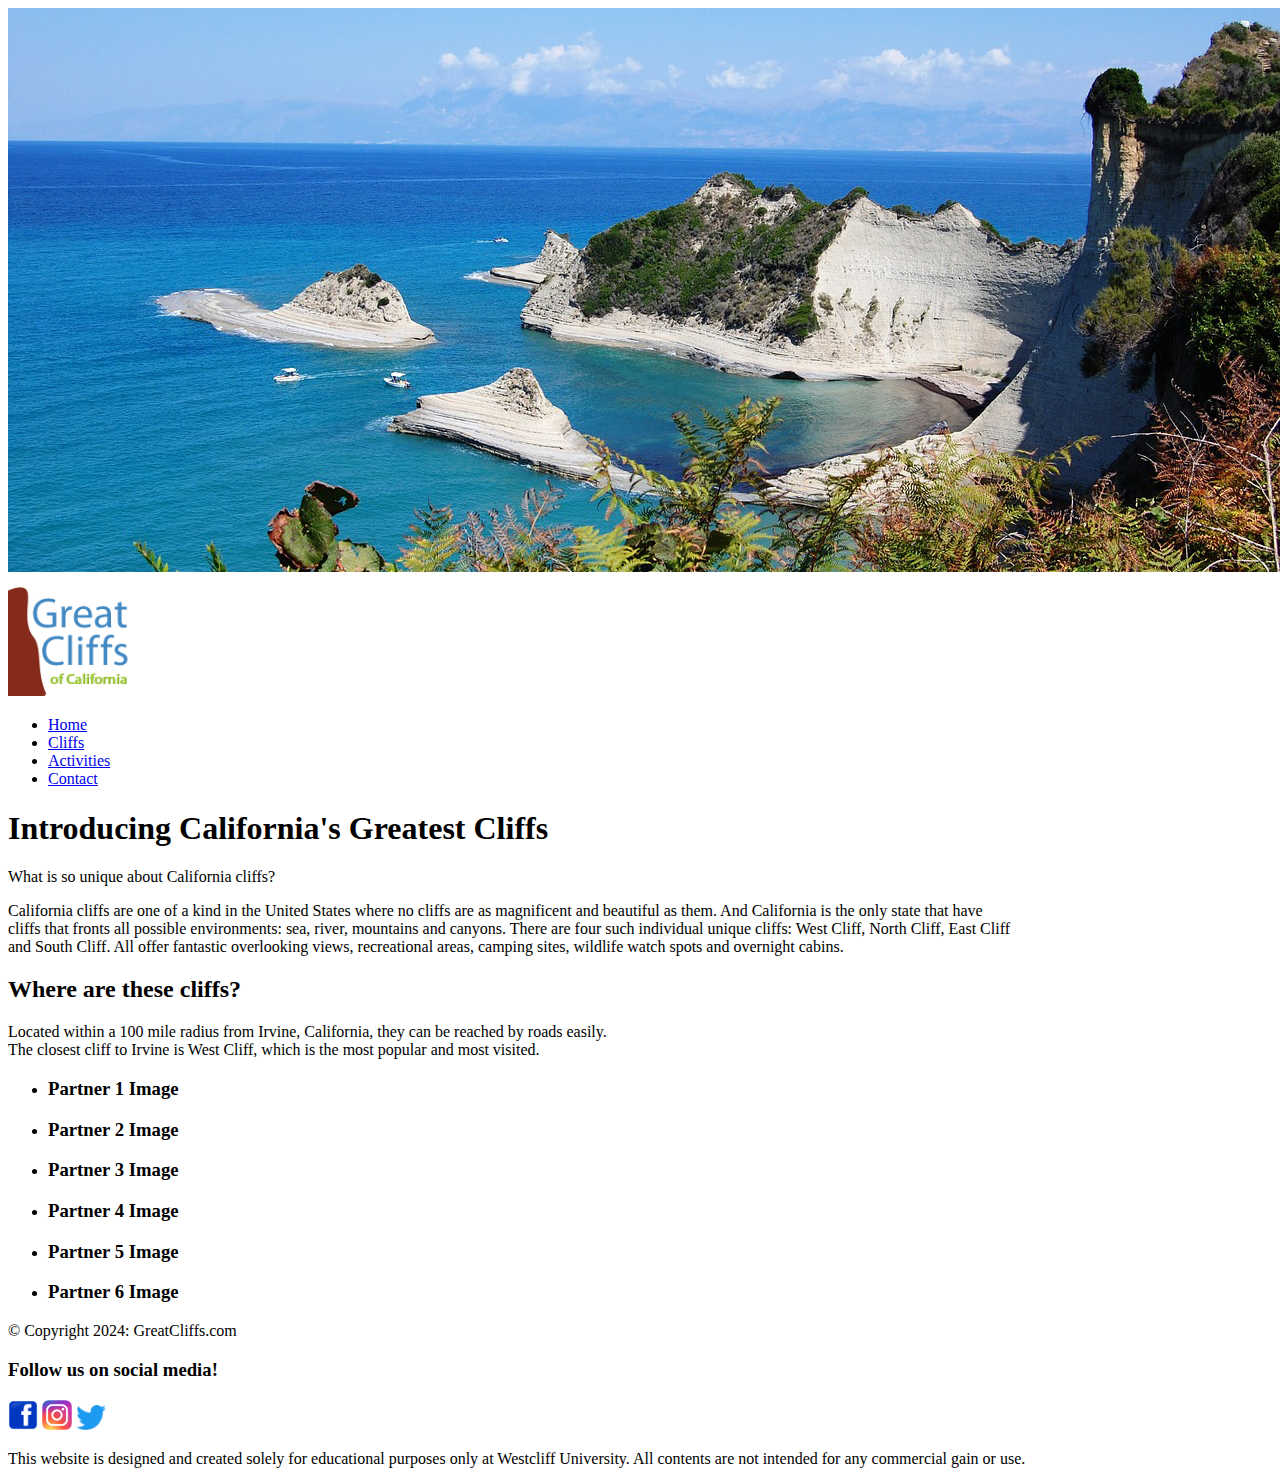
==== index.html @ d2a7d04b "d2 homework" ====
<!DOCTYPE html>
<html lang="en">
<head>
    <meta charset="UTF-8">
    <meta name="viewport" content="width=device-width, initial-scale=1.0">
    <title>Great Cliffs of California</title>
    <meta charset="utf-8">
</head>
<body>
    <div class="container">
        <header>
            <img src="images d2/cliff_ocean.jpg" alt="Ocean View Cliff" width="1280" height="564">
            <div class="main-header">
                <div class="logo">
                    <img src="images d2/logo.png" alt="Great Cliff's Logo" width="125">
                </div>
                <nav class="main-menu">
                    <ul>
                        <li><a href="index.html">Home</a></li>
                        <li><a href="#">Cliffs</a></li>
                        <li><a href="activities.html">Activities</a></li>
                        <li><a href="contact.html">Contact</a></li>
                    </ul>
                </nav>
            </div>
        </header>
        <main>
        <section id="home">
            <h1>Introducing California's Greatest Cliffs</h1>
            <p>What is so unique about California cliffs?</p>
            <p>California cliffs are one of a kind in the United States where no cliffs are as magnificent and beautiful as them. And California is the only state that have<br>
                cliffs that fronts all possible environments: sea, river, mountains and canyons. There are four such individual unique cliffs: West Cliff, North Cliff, East Cliff<br>
                and South Cliff. All offer fantastic overlooking views, recreational areas, camping sites, wildlife watch spots and overnight cabins.</p>
            <h2>Where are these cliffs?</h2>
            <p>Located within a 100 mile radius from Irvine, California, they can be reached by roads easily.<br>
                The closest cliff to Irvine is West Cliff, which is the most popular and most visited.</p>
        </section>
    </main>
        <section id="partners">
            <ul>
                <li class="partner"><h3>Partner 1 Image</h3></li>
                <li class="partner"><h3>Partner 2 Image</h3></li>
                <li class="partner"><h3>Partner 3 Image</h3></li>
                <li class="partner"><h3>Partner 4 Image</h3></li>
                <li class="partner"><h3>Partner 5 Image</h3></li>
                <li class="partner"><h3>Partner 6 Image</h3></li>
            </ul>
        </section>
        <footer>
            <div id="nondisclaimer">
                <div class="copy">
                    <p>&copy; Copyright 2024: GreatCliffs.com</p>
                </div>
                <div class="social">
                    <h3>Follow us on social media!</h3>
                </div>
            </div>
            <div id="disclaimer">
                
                <a href="https://facebook.com"><img src="images/facebook_icon.jpg"alt="facebook" width="30"></a>
                <a href="https://instagram.com"><img src="images/instagram_logo.jpg" alt="Instagram" width="30"></a>
                <a href="https://twitter.com"><img src="images/logo_of_twitter.jpg" alt="Twitter" width="30"></a>

                <p>This website is designed and created solely for educational purposes only at Westcliff University. All contents are not intended for any commercial gain or use.</p>
            </div>
        </footer>
    </div>
</body>
</html>
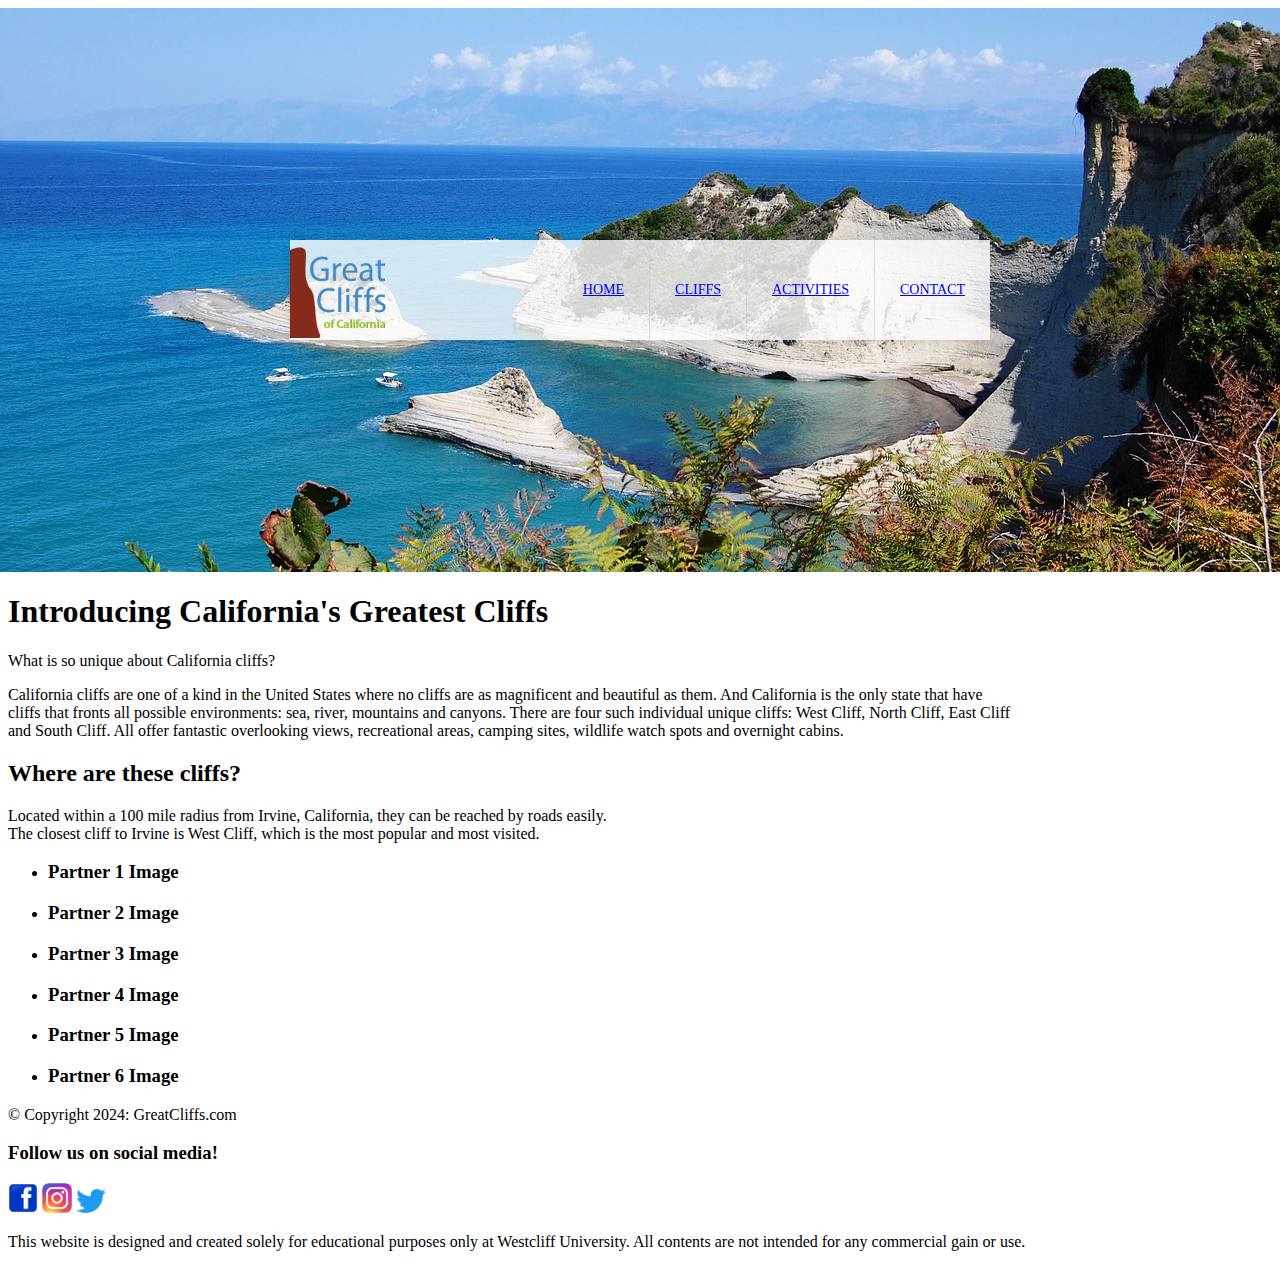
==== commit 3d72c360: "week2 d1 homework" ====
--- a/index.html
+++ b/index.html
@@ -5,8 +5,66 @@
     <meta name="viewport" content="width=device-width, initial-scale=1.0">
     <title>Great Cliffs of California</title>
     <meta charset="utf-8">
+    <!--Embed Style Metod-->
+    <style>
+        /* Header */
+        header{
+            width: 100%;
+            min-height: 400px;
+            background: url(images\ d2/cliff_ocean) no-repeat center center;
+            background-size: cover;
+            position: relative;
+            display: flex;
+            justify-content: center;
+            align-items: center;
+        }
+    .main-header{
+        background-color: rgba(255, 255, 255, 0.8);
+        width: 700px;
+        height: 100px;
+        display: flex;
+        align-items: center;
+        justify-content: space-between;
+        padding: 0;
+        box-shadow: 0px 0px 10px rgba(0, 0, 0, 0.1);
+        position: absolute;
+        top: 50%;
+        left: 50%;
+        transform: translate(-50%, -50%);
+    }
+    .main-header .logo img {
+        width: 100px;
+        height: 100px;
+        margin: 0 2em 0 0; 
+    } 
+    /* Navigation */
+    .main-menu{
+        display: flex;
+        align-items: center;
+        font-weight: 400;
+    }
+    .main-menu ul{
+        display: flex;
+        padding: 0;
+        margin: 0;
+    }
+    .main-menu ul li {
+        list-style-type:none;
+        display: inline-block;
+        float: left;
+        padding-left: 25px;
+        padding-right: 25px;
+        border-left: 1px solid rgba(202, 204, 202, 0.6);
+        line-height: 100px;
+        text-transform: uppercase;
+        font-size: 14px;
+    }
+    .main-menu ul li:first-child{
+         border-left: none;
+    }
+    </style>
 </head>
-<body>
+<body id="home">
     <div class="container">
         <header>
             <img src="images d2/cliff_ocean.jpg" alt="Ocean View Cliff" width="1280" height="564">
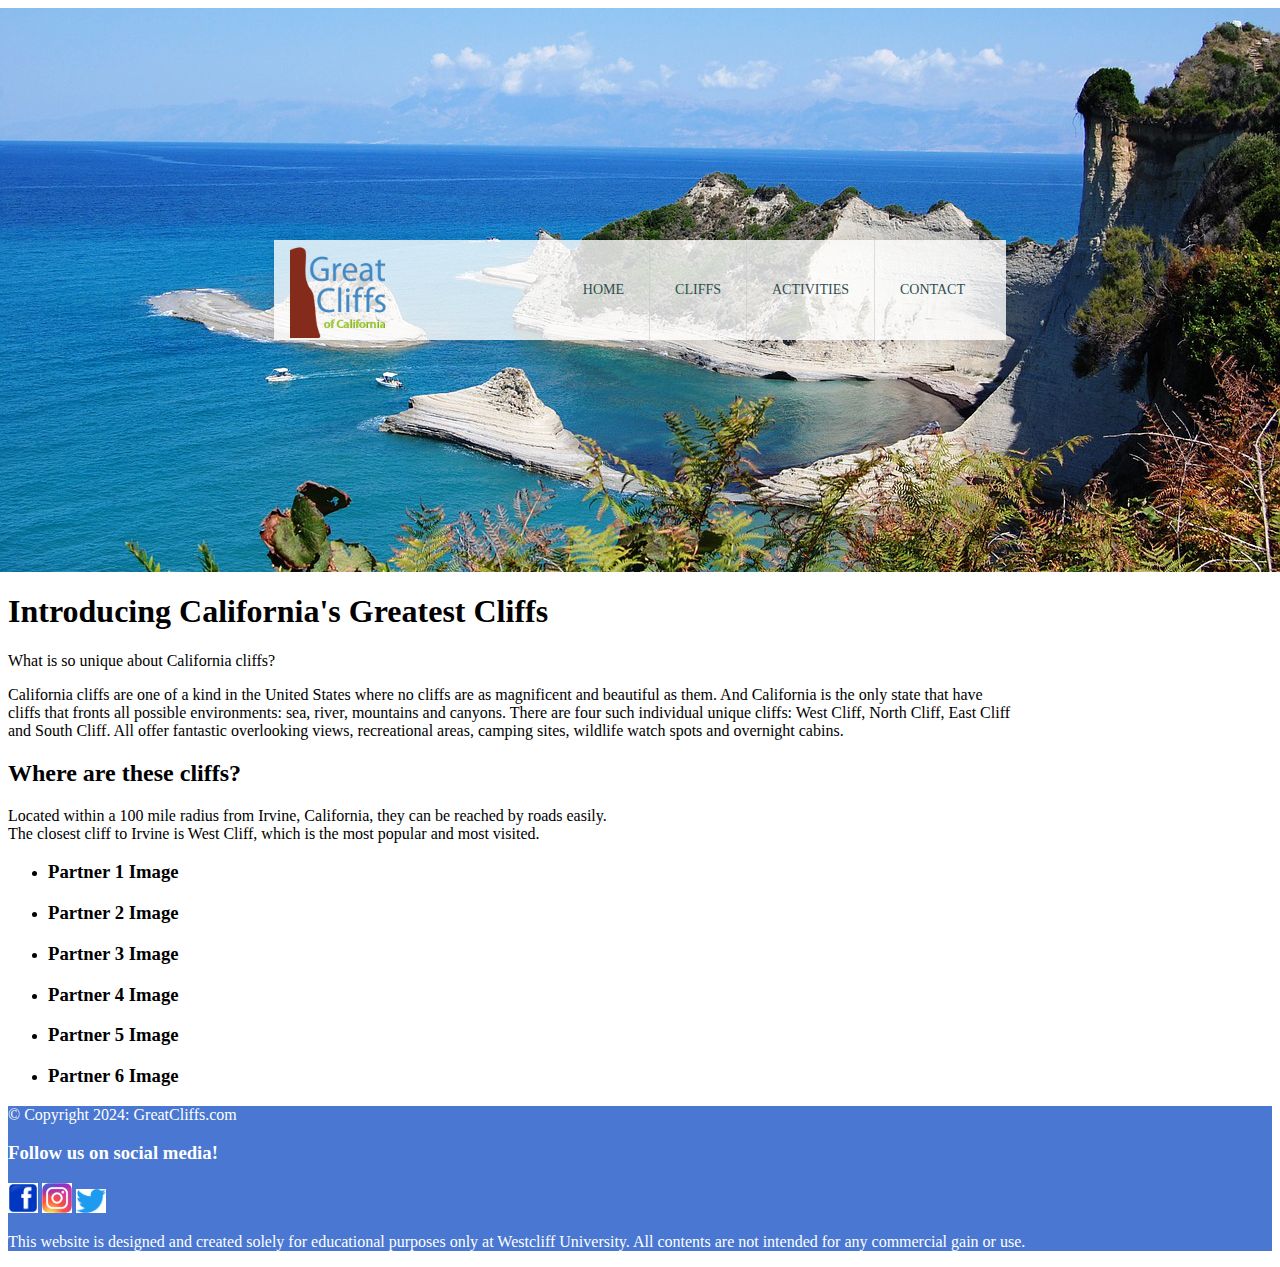
==== commit 55e73a4b: "week2 d2 homework" ====
--- a/index.html
+++ b/index.html
@@ -4,65 +4,8 @@
     <meta charset="UTF-8">
     <meta name="viewport" content="width=device-width, initial-scale=1.0">
     <title>Great Cliffs of California</title>
-    <meta charset="utf-8">
-    <!--Embed Style Metod-->
-    <style>
-        /* Header */
-        header{
-            width: 100%;
-            min-height: 400px;
-            background: url(images\ d2/cliff_ocean) no-repeat center center;
-            background-size: cover;
-            position: relative;
-            display: flex;
-            justify-content: center;
-            align-items: center;
-        }
-    .main-header{
-        background-color: rgba(255, 255, 255, 0.8);
-        width: 700px;
-        height: 100px;
-        display: flex;
-        align-items: center;
-        justify-content: space-between;
-        padding: 0;
-        box-shadow: 0px 0px 10px rgba(0, 0, 0, 0.1);
-        position: absolute;
-        top: 50%;
-        left: 50%;
-        transform: translate(-50%, -50%);
-    }
-    .main-header .logo img {
-        width: 100px;
-        height: 100px;
-        margin: 0 2em 0 0; 
-    } 
-    /* Navigation */
-    .main-menu{
-        display: flex;
-        align-items: center;
-        font-weight: 400;
-    }
-    .main-menu ul{
-        display: flex;
-        padding: 0;
-        margin: 0;
-    }
-    .main-menu ul li {
-        list-style-type:none;
-        display: inline-block;
-        float: left;
-        padding-left: 25px;
-        padding-right: 25px;
-        border-left: 1px solid rgba(202, 204, 202, 0.6);
-        line-height: 100px;
-        text-transform: uppercase;
-        font-size: 14px;
-    }
-    .main-menu ul li:first-child{
-         border-left: none;
-    }
-    </style>
+    <link rel="stylesheet" href="styles.css">
+
 </head>
 <body id="home">
     <div class="container">
--- a/styles.css
+++ b/styles.css
@@ -0,0 +1,181 @@
+ /* Header */
+ header{
+    width: 100%;
+    min-height: 400px;
+    background: url(images\ d2/cliff_ocean) no-repeat center center;
+    background-size: cover;
+    position: relative;
+    display: flex;
+    justify-content: center;
+    align-items: center;
+}
+.main-header{
+background-color: rgba(255, 255, 255, 0.8);
+width: 700px;
+height: 100px;
+display: flex;
+align-items: center;
+justify-content: space-between;
+padding: 0 1em;
+box-shadow: 0px 0px 10px rgba(0, 0, 0, 0.1);
+position: absolute;
+top: 50%;
+left: 50%;
+transform: translate(-50%, -50%);
+}
+.main-header .logo img {
+width: 100px;
+height: 100px;
+margin: 0 2em 0 0; 
+} 
+/* Navigation */
+.main-menu{
+display: flex;
+align-items: center;
+font-weight: 400;
+}
+.main-menu ul{
+display: flex;
+padding: 0;
+margin: 0;
+}
+.main-menu ul li {
+list-style-type:none;
+display: inline-block;
+padding-left: 25px;
+padding-right: 25px;
+border-left: 1px solid rgba(202, 204, 202, 0.6);
+line-height: 100px;
+text-transform: uppercase;
+font-size: 14px;
+position: relative;
+}
+.main-menu ul li a {
+    text-decoration: none;
+    color: darkslategrey;
+    transition: color 0.3s ease;
+}
+.main-menu ul li a:hover,
+.main-menu ul li a:focus,
+.main-menu ul li a:active {
+    color: #9ed034;
+}
+.main-menu ul li a.active {
+    background-color: #9ed034; 
+    color: #fff;
+    border-radius: 5px;
+}
+.main-menu ul li:first-child{
+ border-left: none;
+}
+/* Specific Header Background for Different Pages */
+#home header {
+    background: no-repeat lightgrey url('images d2/cliff_ocean.jpg');
+    background-size: 1500px;
+}
+
+#activities header {
+    background: no-repeat lightgrey url('images d2/runfly.jpeg');
+    background-size: 1500px;
+}
+
+#contact header {
+    background: no-repeat lightgrey url('images d2/cliff_rock.jpeg');
+    background-size: 1500px;
+}
+footer{
+    background: #4977D1;
+    color: white;
+}
+/* Activities */
+table{
+    width: 1000px;
+    margin: 4em auto 0 auto;
+}
+caption{
+    background: #852b1b;
+    height: 40px;
+    color: #fff;
+    font-size: 1, 3em;
+    font-weight: bold;
+    padding-top: 1em;
+}
+thead{
+    background: #bde1ff;
+}
+tbody{
+    background: #eeffe6;
+    text-align: center;
+}
+th, td {
+    width: 225px;
+    height: 75px;
+    vertical-align: middle;
+    border: solid 1px #852b1b;
+}
+th:first-child{
+    width: 125px;
+    height: 50px;
+    background: #4977d1;
+    color: #fff;
+}
+td:first-child{
+    font-weight: bold;
+    background: #bde1ff;
+}
+/* Form Styling */
+fieldset {
+    border: 1px solid #9ed034;
+    padding: 1em;
+    margin-bottom: 1em;
+    border-radius: 5px;
+}
+
+legend {
+    font-weight: bold;
+    color: #4977D1;
+    padding: 0 10px;
+    font-size: 20px;
+}
+
+label {
+    display: block;
+    margin: 0.5em 0 0.2em;
+}
+
+input[type="text"],
+input[type="email"],
+input[type="tel"],
+select,
+textarea {
+    width: calc(100% - 22px);
+    padding: 10px;
+    margin-bottom: 1em;
+    border: 1px solid #dcdcdc;
+    border-radius: 5px;
+    box-sizing: border-box;
+}
+
+input[type="radio"] {
+    margin-right: 10px;
+}
+
+input[type="submit"] {
+    padding: 10px 20px;
+    background-color: #4977D1;
+    color: white;
+    border: none;
+    border-radius: 5px;
+    cursor: pointer;
+    font-size: 16px;
+    margin: 1em 0 0 0;
+    background-color: #4977D1;
+}
+
+input[type="submit"]:hover {
+    display: block;   
+}
+.green-heading {
+    color: #9ed034;
+    font-size: 30px;
+}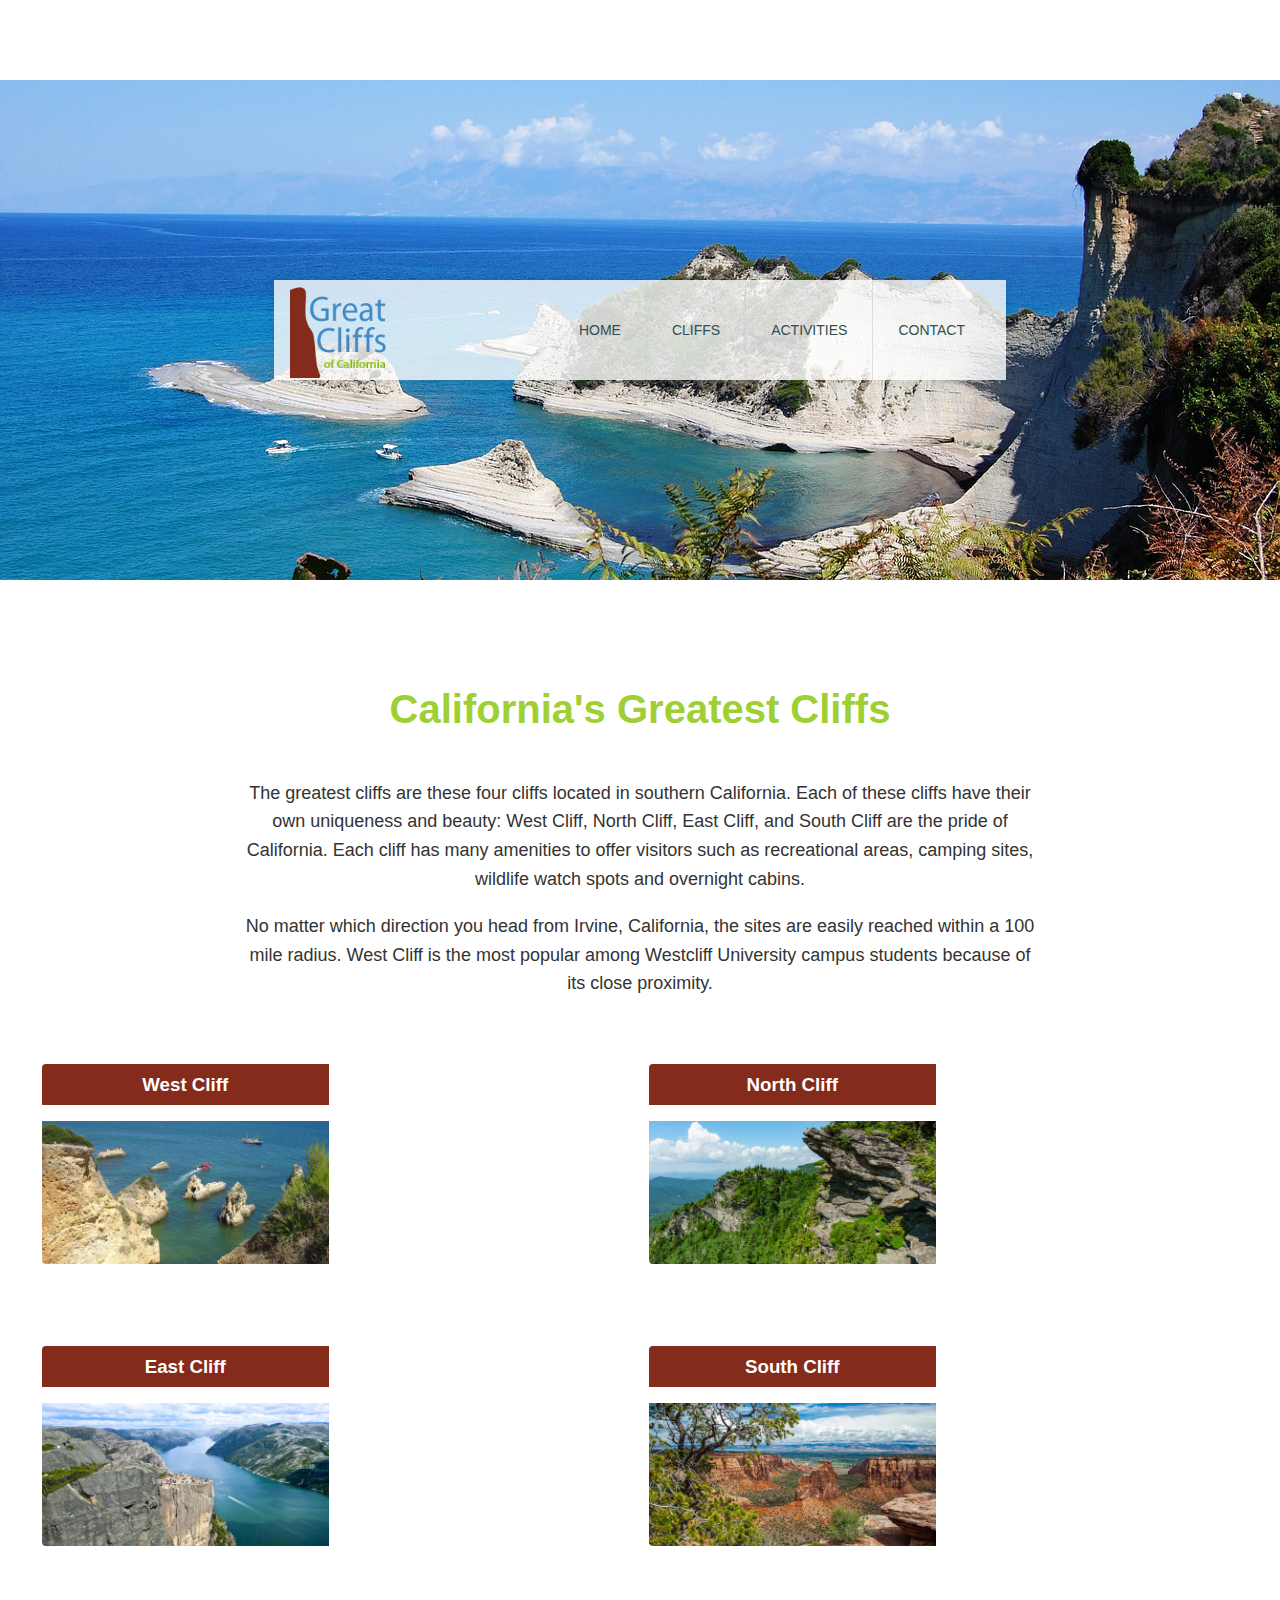
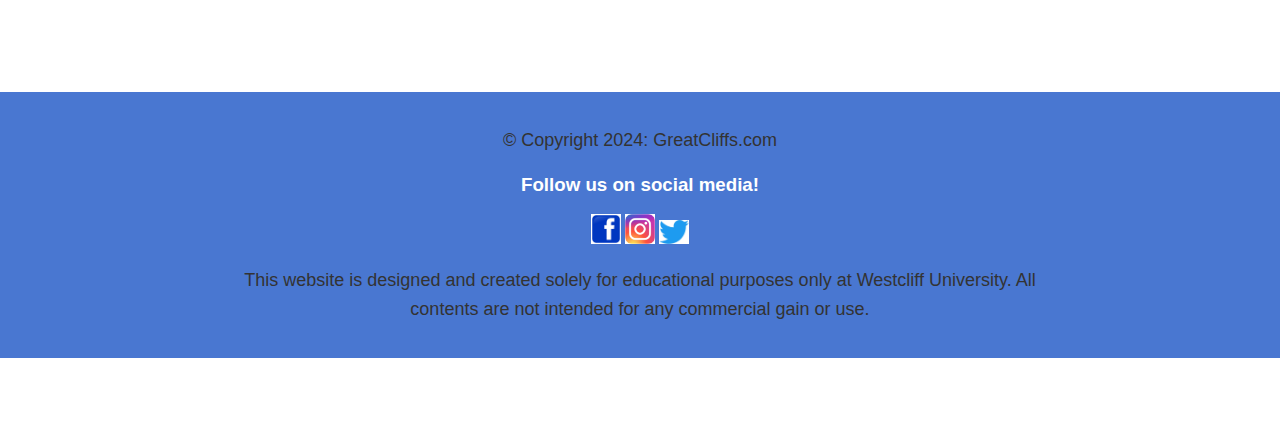
==== commit fe384542: "week2 d3 homework" ====
--- a/index.html
+++ b/index.html
@@ -10,7 +10,6 @@
 <body id="home">
     <div class="container">
         <header>
-            <img src="images d2/cliff_ocean.jpg" alt="Ocean View Cliff" width="1280" height="564">
             <div class="main-header">
                 <div class="logo">
                     <img src="images d2/logo.png" alt="Great Cliff's Logo" width="125">
@@ -27,26 +26,31 @@
         </header>
         <main>
         <section id="home">
-            <h1>Introducing California's Greatest Cliffs</h1>
-            <p>What is so unique about California cliffs?</p>
-            <p>California cliffs are one of a kind in the United States where no cliffs are as magnificent and beautiful as them. And California is the only state that have<br>
-                cliffs that fronts all possible environments: sea, river, mountains and canyons. There are four such individual unique cliffs: West Cliff, North Cliff, East Cliff<br>
-                and South Cliff. All offer fantastic overlooking views, recreational areas, camping sites, wildlife watch spots and overnight cabins.</p>
-            <h2>Where are these cliffs?</h2>
-            <p>Located within a 100 mile radius from Irvine, California, they can be reached by roads easily.<br>
-                The closest cliff to Irvine is West Cliff, which is the most popular and most visited.</p>
+            <h1>California's Greatest Cliffs</h1>
+            <p>The greatest cliffs are these four cliffs located in southern California. Each of these cliffs have their own uniqueness and beauty: West Cliff, North Cliff, East Cliff, and South Cliff are the pride of California. Each cliff has many amenities to offer visitors such as recreational areas, camping sites, wildlife watch spots and overnight cabins.</p>
+            <p>No matter which direction you head from Irvine, California, the sites are easily reached within a 100 mile radius. 
+                West Cliff is the most popular among Westcliff University campus students because of its close proximity.</p>
+        <div class="cliff images">
+            <div class="cliff">
+                <h3>West Cliff</h3><br>
+                <img src="images d2/cliff-west-sea.jpeg" alt="West Cliff"><br>
+            </div>
+            <div class="cliff">
+                <h3>North Cliff</h3><br>
+                <img src="images d2/cliff-north-mountain.jpeg" alt="North Cliff">
+            </div>
+            <div class="cliff">
+                <h3>East Cliff</h3><br>
+                <img src="images d2/cliff-east-river.jpeg" alt="East Cliff">
+            </div>
+            <div class="cliff">
+                <h3>South Cliff</h3><br>
+                <img src="images d2/cliff-south-canyon.jpeg" alt="South Cliff">
+
+            </div>
+        </div>
         </section>
-    </main>
-        <section id="partners">
-            <ul>
-                <li class="partner"><h3>Partner 1 Image</h3></li>
-                <li class="partner"><h3>Partner 2 Image</h3></li>
-                <li class="partner"><h3>Partner 3 Image</h3></li>
-                <li class="partner"><h3>Partner 4 Image</h3></li>
-                <li class="partner"><h3>Partner 5 Image</h3></li>
-                <li class="partner"><h3>Partner 6 Image</h3></li>
-            </ul>
-        </section>
+        </main>
         <footer>
             <div id="nondisclaimer">
                 <div class="copy">
--- a/styles.css
+++ b/styles.css
@@ -1,128 +1,217 @@
- /* Header */
- header{
+body, html {
+    margin: 0;
+    padding: 0;
+    font-family: Arial, sans-serif;
+}
+
+.container {
     width: 100%;
-    min-height: 400px;
-    background: url(images\ d2/cliff_ocean) no-repeat center center;
+    margin: 0 auto;
+    text-align: center;
+}
+
+/* Header */
+header {
+    width: auto;
+    height: 500px;
+    background: url('images d2/cliff_ocean.jpg') no-repeat center center; 
     background-size: cover;
     position: relative;
     display: flex;
     justify-content: center;
     align-items: center;
 }
-.main-header{
-background-color: rgba(255, 255, 255, 0.8);
-width: 700px;
-height: 100px;
-display: flex;
-align-items: center;
-justify-content: space-between;
-padding: 0 1em;
-box-shadow: 0px 0px 10px rgba(0, 0, 0, 0.1);
-position: absolute;
-top: 50%;
-left: 50%;
-transform: translate(-50%, -50%);
-}
+
+.main-header {
+    background-color: rgba(255, 255, 255, 0.8);
+    width: 700px;
+    height: 100px;
+    display: flex;
+    align-items: center;
+    justify-content: space-between;
+    padding: 0 1em;
+    box-shadow: 0px 0px 10px rgba(0, 0, 0, 0.1);
+    position: absolute;
+    top: 50%;
+    left: 50%;
+    transform: translate(-50%, -50%);
+}
+
 .main-header .logo img {
-width: 100px;
-height: 100px;
-margin: 0 2em 0 0; 
+    width: 100px;
+    height: 100px;
+    margin: 0 2em 0 0; 
 } 
+
 /* Navigation */
-.main-menu{
-display: flex;
-align-items: center;
-font-weight: 400;
-}
-.main-menu ul{
-display: flex;
-padding: 0;
-margin: 0;
-}
+.main-menu {
+    display: flex;
+    align-items: center;
+    font-weight: 400;
+}
+
+.main-menu ul {
+    display: flex;
+    padding: 0;
+    margin: 0;
+}
+
 .main-menu ul li {
-list-style-type:none;
-display: inline-block;
-padding-left: 25px;
-padding-right: 25px;
-border-left: 1px solid rgba(202, 204, 202, 0.6);
-line-height: 100px;
-text-transform: uppercase;
-font-size: 14px;
-position: relative;
-}
+    list-style-type: none;
+    display: inline-block;
+    padding-left: 25px;
+    padding-right: 25px;
+    border-left: 1px solid rgba(202, 204, 202, 0.6);
+    line-height: 100px;
+    text-transform: uppercase;
+    font-size: 14px;
+    position: relative;
+}
+
 .main-menu ul li a {
     text-decoration: none;
     color: darkslategrey;
     transition: color 0.3s ease;
 }
+
 .main-menu ul li a:hover,
 .main-menu ul li a:focus,
 .main-menu ul li a:active {
     color: #9ed034;
 }
+
 .main-menu ul li a.active {
     background-color: #9ed034; 
     color: #fff;
     border-radius: 5px;
 }
-.main-menu ul li:first-child{
- border-left: none;
-}
+
+.main-menu ul li:first-child {
+    border-left: none;
+}
+
+/* Home Section */
+#home {
+    padding: 5em 0;
+}
+
+#home h1 {
+    padding-bottom: 20px;
+    font-size: 2.5em;
+    color: #9ed034;
+}
+
+#home p {
+    font-size: 18px;
+    color: #333;
+    max-width: 800px;
+    margin: 1em auto;
+    line-height: 1.6;
+}
+
+/* Cliff Images */
+.cliff{
+    display: grid; 
+    grid-template-columns: repeat(2,1fr);
+    gap: 1em; 
+    max-width: 1200px;
+    margin: 2em auto;
+}
+.cliff {
+    background: #fff;
+    border: 1px solid #fff;
+    border-radius: 5px;
+    overflow: hidden;
+    flex-direction: column;
+    align-items: center;
+    justify-content: center;
+    box-sizing: border-box;
+}
+
+.cliff img {
+    max-width: 100%;
+    max-height: 100%;
+    object-fit: cover;
+    display: block;
+    margin: auto;
+    align-items: center;
+    justify-content: center;
+}
+
+.cliff h3 {
+    background: #852b1b;
+    color: #fff;
+    padding: 0.5em 0;
+    margin: 0;
+    text-align: center;
+}
+
 /* Specific Header Background for Different Pages */
 #home header {
     background: no-repeat lightgrey url('images d2/cliff_ocean.jpg');
-    background-size: 1500px;
+    background-size: cover; 
 }
 
 #activities header {
     background: no-repeat lightgrey url('images d2/runfly.jpeg');
-    background-size: 1500px;
+    background-size: cover; 
 }
 
 #contact header {
     background: no-repeat lightgrey url('images d2/cliff_rock.jpeg');
-    background-size: 1500px;
-}
-footer{
+    background-size: cover; 
+}
+
+/* Footer */
+footer {
     background: #4977D1;
     color: white;
-}
+    padding: 1em 0;
+}
+
 /* Activities */
-table{
+table {
     width: 1000px;
     margin: 4em auto 0 auto;
 }
-caption{
+
+caption {
     background: #852b1b;
     height: 40px;
     color: #fff;
-    font-size: 1, 3em;
+    font-size: 1.3em; 
     font-weight: bold;
     padding-top: 1em;
 }
-thead{
+
+thead {
     background: #bde1ff;
 }
-tbody{
+
+tbody {
     background: #eeffe6;
     text-align: center;
 }
+
 th, td {
     width: 225px;
     height: 75px;
     vertical-align: middle;
     border: solid 1px #852b1b;
 }
-th:first-child{
+
+th:first-child {
     width: 125px;
     height: 50px;
     background: #4977d1;
     color: #fff;
 }
-td:first-child{
+
+td:first-child {
     font-weight: bold;
     background: #bde1ff;
 }
+
 /* Form Styling */
 fieldset {
     border: 1px solid #9ed034;
@@ -173,9 +262,11 @@
 }
 
 input[type="submit"]:hover {
+    background-color: #3559a2; 
     display: block;   
 }
+
 .green-heading {
     color: #9ed034;
     font-size: 30px;
-}+}
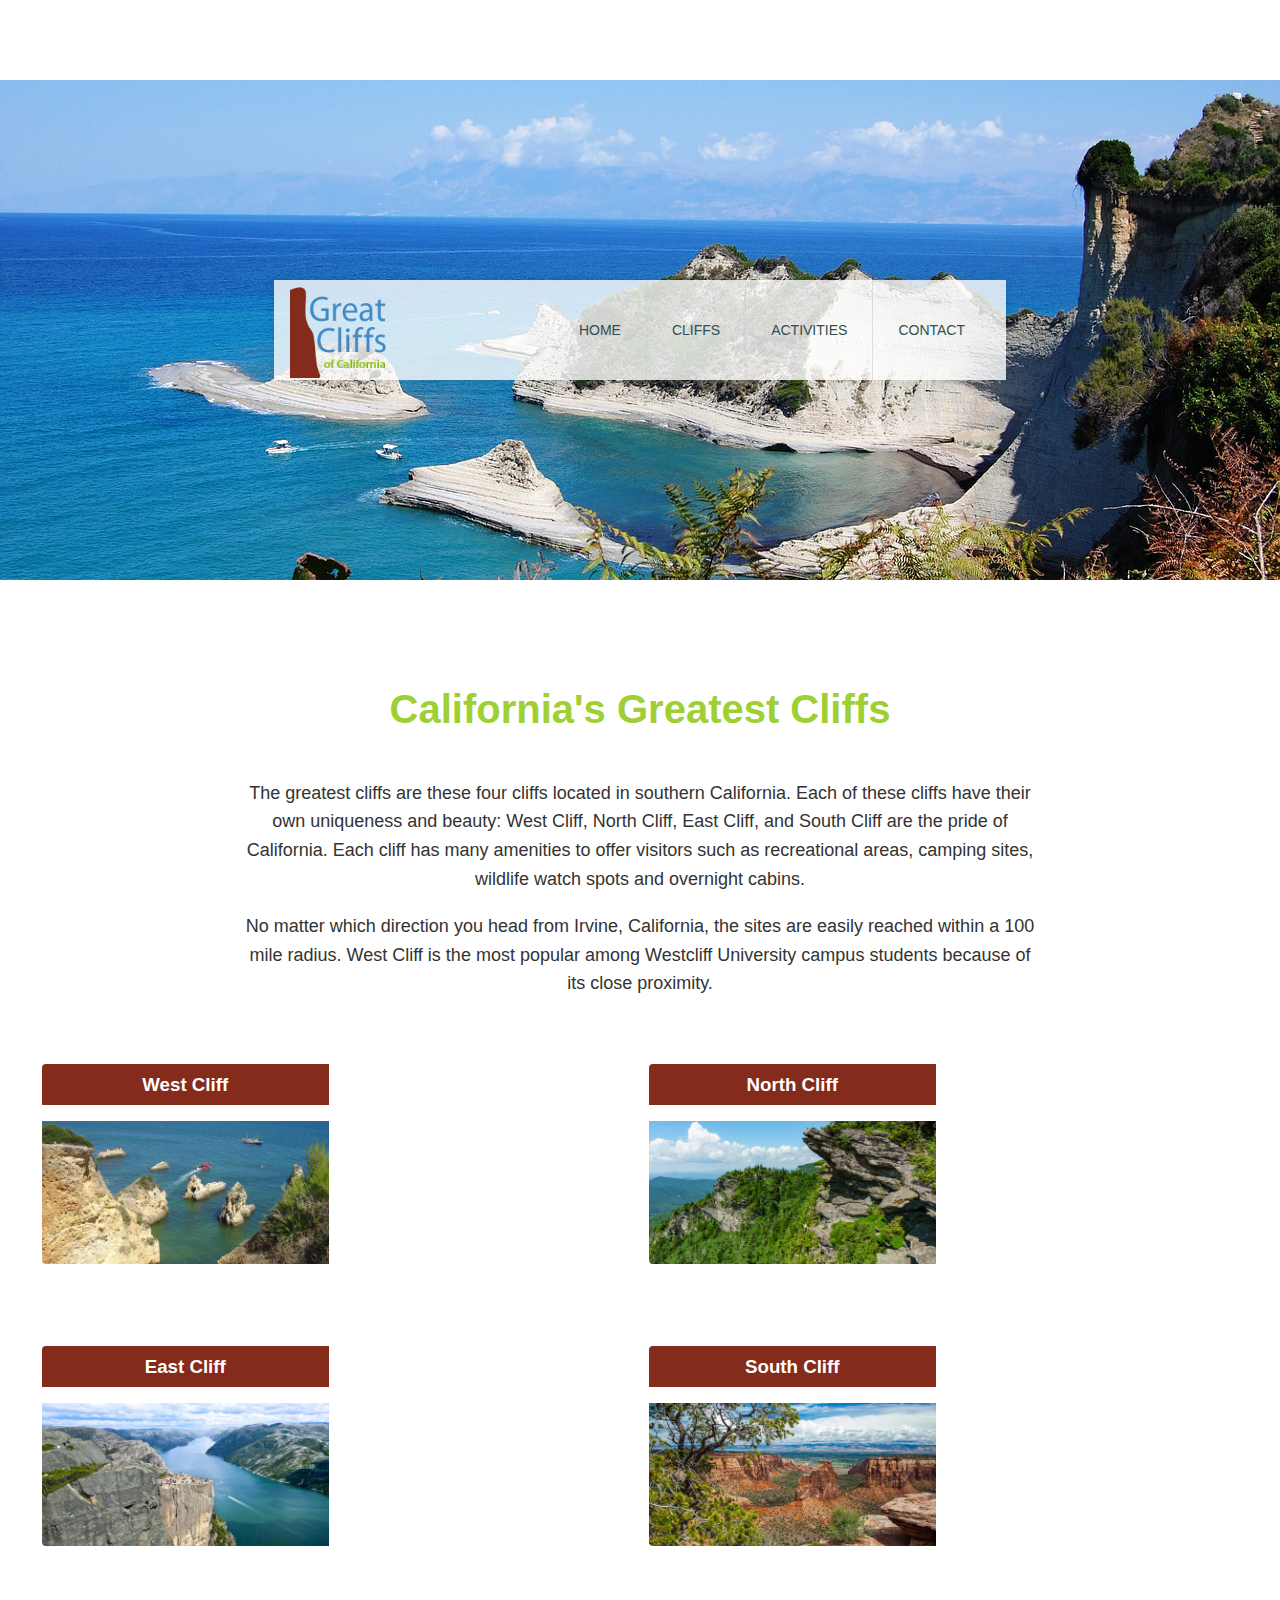
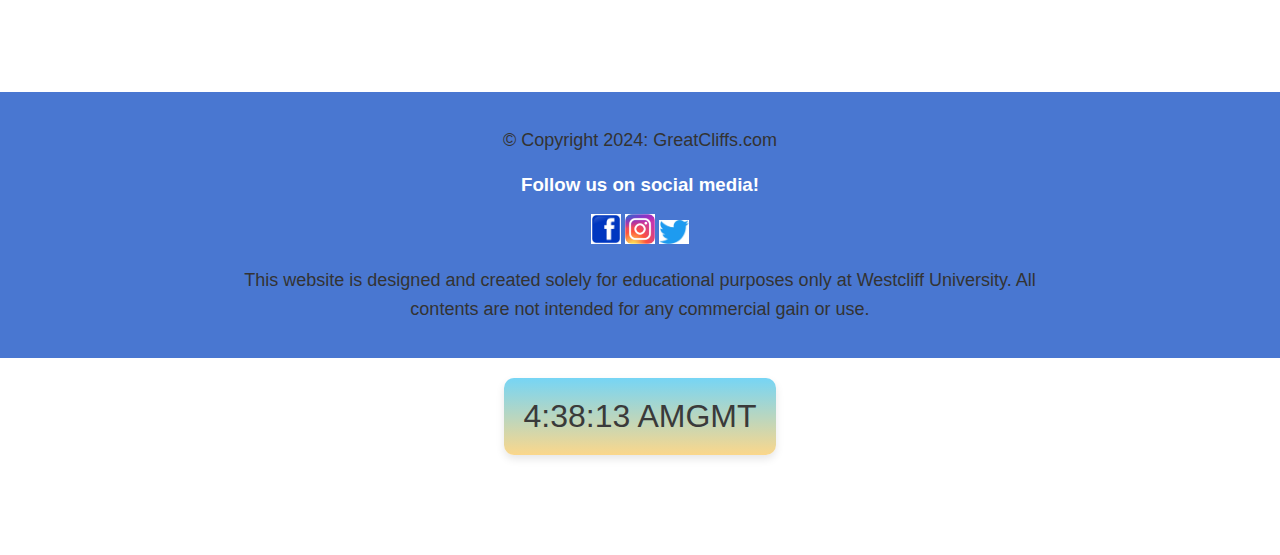
==== commit 9d2efe96: "week3 d1 homework" ====
--- a/index.html
+++ b/index.html
@@ -70,6 +70,63 @@
             </div>
         </footer>
     </div>
+    <div id="clock"></div>
+    <script>
+        // Create a time data function
+        function currentTime(){
+            // Declare Variables
+            var d = new Date(); // Get current date
+            var hr = d.getHours(); // Get current hours
+            var min = d.getMinutes(); // Get current minutes 
+            var sec = d.getSeconds(); // Get current seconds
+            var ampm; // Declare empty variable to store AM or PM
+    
+            // Add 0 to single digits for seconds
+            if (sec < 10){
+                sec = "0" + sec;
+            }
+    
+            // Add 0 to single digits for minutes 
+            if (min < 10){
+                min = "0" + min;
+            }
+    
+            // Determine AM or PM string
+            if (hr == 12){
+                ampm = "PM"; // Set to PM 
+            } else if (hr > 12){
+                hr -= 12; // Deduct 12 from hours greater than 12 (military time)
+                ampm = "PM"; // Set to PM
+            } else {
+                ampm = "AM"; // Set to AM
+            }
+    
+            // Calculate time zone
+            const utcHours = d.getUTCHours();
+            const timeDiff = hr - utcHours;
+            const adjTimeDiff = (timeDiff + 24) % 24; // Adjusted time difference to positive number
+            let timeZone = "";
+    
+            if (adjTimeDiff === 0 || adjTimeDiff === 24) timeZone = "GMT";
+            else if (adjTimeDiff === 1 || adjTimeDiff === 2) timeZone = "CET"; // Central European Time
+            else if (adjTimeDiff === -5 || adjTimeDiff === 19) timeZone = "ET"; // Eastern Time
+            else if (adjTimeDiff === -6 || adjTimeDiff === 18) timeZone = "CT"; // Central Time
+            else if (adjTimeDiff === -7 || adjTimeDiff === 17) timeZone = "MT"; // Mountain Time
+            else if (adjTimeDiff === -8 || adjTimeDiff === 16) timeZone = "PT"; // Pacific Time
+    
+            // Assemble time format to display
+            var time = hr + ":" + min + ":" + sec + " " + ampm;
+            
+            // Display current local time and time zone on HTML elements
+            document.getElementById("clock").innerHTML = time + '<span class="time-zone">' + timeZone + '</span>';
+        }
+        
+        // Run time data function every 1 second 
+        setInterval(currentTime, 1000); // Setting timer 
+    
+        // Initial run of time data function 
+        currentTime();
+    </script>      
 </body>
 </html>
 
--- a/styles.css
+++ b/styles.css
@@ -270,3 +270,18 @@
     color: #9ed034;
     font-size: 30px;
 }
+
+/* Home area for the digital clock */
+#clock {
+    font-family: Arial, Helvetica, sans-serif;
+    font-size: 2em;
+    color: #3a3a3a;
+    padding: 20px;
+    margin: 20px auto;
+    width: fit-content;
+    background: linear-gradient(0deg, rgba(251,215,139,1) 0%, rgba(118,213,245,1) 100%);
+    border-radius: 10px;
+    text-align: center;
+    box-shadow: 0 4px 8px rgba(0, 0, 0, 0.1);
+}
+
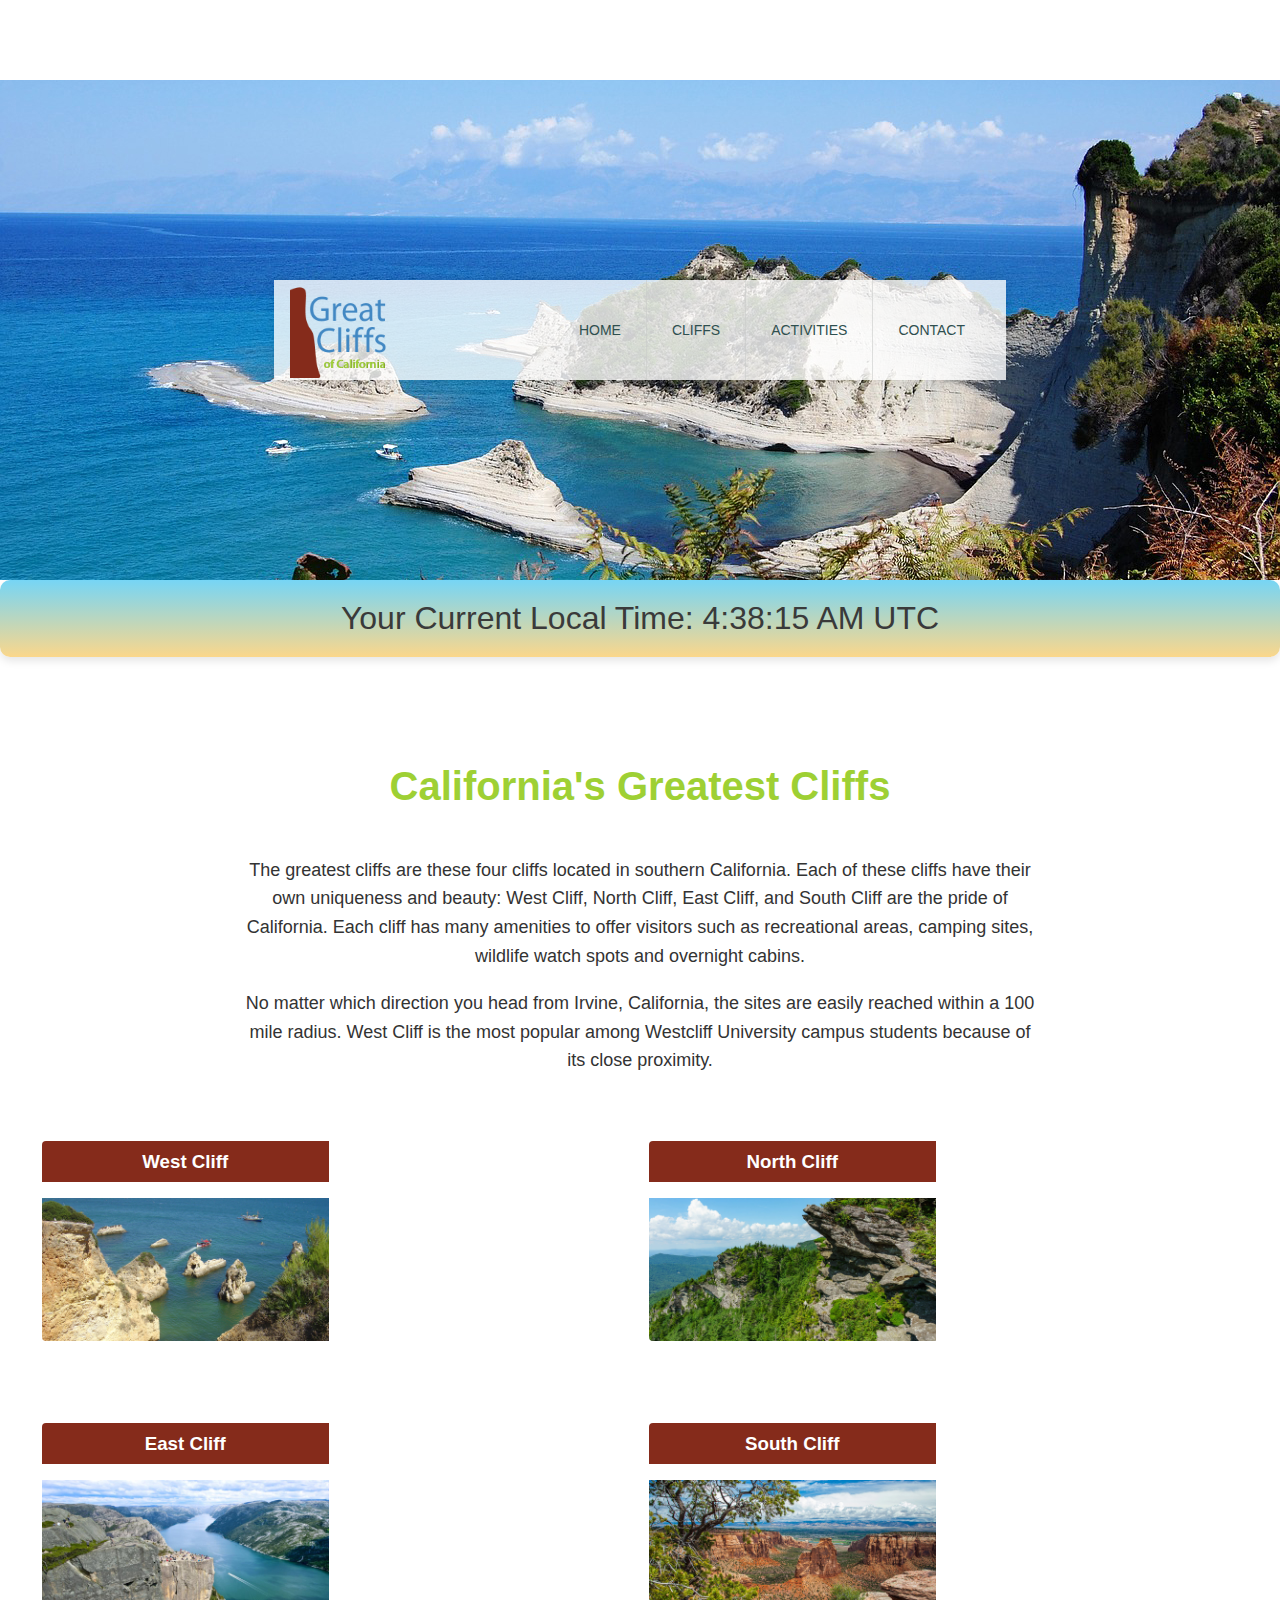
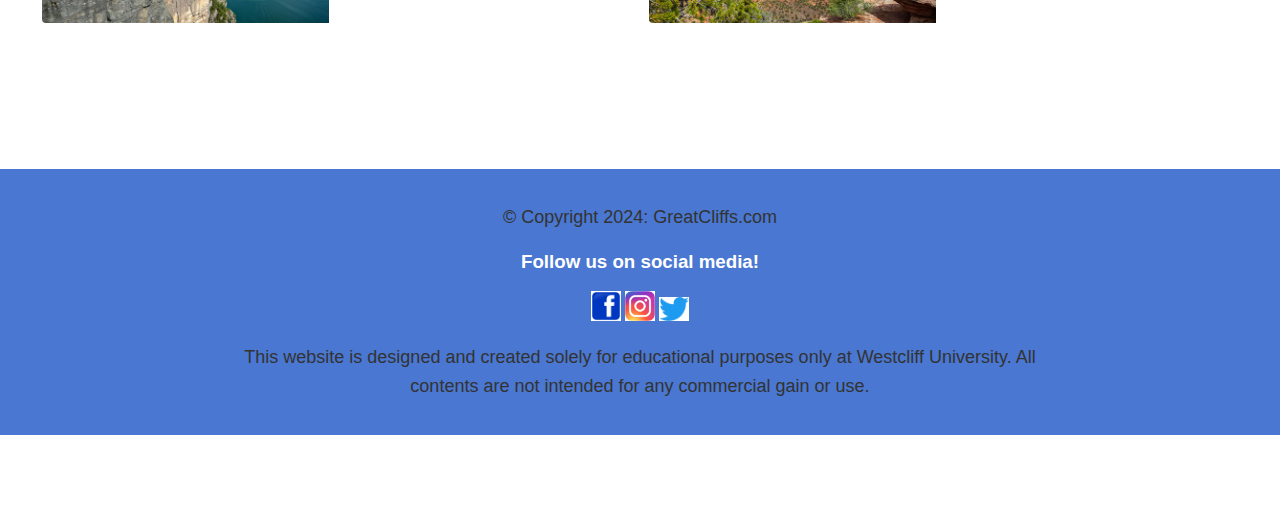
==== commit 58defc46: "week d2 homework" ====
--- a/index.html
+++ b/index.html
@@ -5,7 +5,6 @@
     <meta name="viewport" content="width=device-width, initial-scale=1.0">
     <title>Great Cliffs of California</title>
     <link rel="stylesheet" href="styles.css">
-
 </head>
 <body id="home">
     <div class="container">
@@ -24,32 +23,81 @@
                 </nav>
             </div>
         </header>
+        <div class="header-container">
+            <div id="clock"></div>
+        </div>
+        <script>
+            // Create a time data function
+            function currentTime() {
+                // Declare Variables
+                var d = new Date(); // Get current date
+                var hr = d.getHours(); // Get current hours
+                var min = d.getMinutes(); // Get current minutes 
+                var sec = d.getSeconds(); // Get current seconds
+                var ampm; // Declare empty variable to store AM or PM
+
+                // Add 0 to single digits for seconds
+                if (sec < 10) {
+                    sec = "0" + sec;
+                }
+
+                // Add 0 to single digits for minutes 
+                if (min < 10) {
+                    min = "0" + min;
+                }
+
+                // Determine AM or PM string
+                if (hr == 12) {
+                    ampm = "PM"; // Set to PM 
+                } else if (hr > 12) {
+                    hr -= 12; // Deduct 12 from hours greater than 12 (military time)
+                    ampm = "PM"; // Set to PM
+                } else {
+                    ampm = "AM"; // Set to AM
+                }
+
+                // Assemble time format to display
+                var time = hr + ":" + min + ":" + sec + " " + ampm;
+
+                // Display current local time on HTML element
+                document.getElementById("clock").innerHTML = "Your Current Local Time: " + time;
+
+                // Optional: Time Zone (You can implement a more precise time zone detection method)
+                const timeZone = Intl.DateTimeFormat().resolvedOptions().timeZone;
+                document.getElementById("clock").innerHTML += " " + timeZone;
+            }
+
+            // Run time data function every 1 second 
+            setInterval(currentTime, 1000); // Setting timer 
+
+            // Initial run of time data function 
+            currentTime();
+        </script>
         <main>
-        <section id="home">
-            <h1>California's Greatest Cliffs</h1>
-            <p>The greatest cliffs are these four cliffs located in southern California. Each of these cliffs have their own uniqueness and beauty: West Cliff, North Cliff, East Cliff, and South Cliff are the pride of California. Each cliff has many amenities to offer visitors such as recreational areas, camping sites, wildlife watch spots and overnight cabins.</p>
-            <p>No matter which direction you head from Irvine, California, the sites are easily reached within a 100 mile radius. 
-                West Cliff is the most popular among Westcliff University campus students because of its close proximity.</p>
-        <div class="cliff images">
-            <div class="cliff">
-                <h3>West Cliff</h3><br>
-                <img src="images d2/cliff-west-sea.jpeg" alt="West Cliff"><br>
-            </div>
-            <div class="cliff">
-                <h3>North Cliff</h3><br>
-                <img src="images d2/cliff-north-mountain.jpeg" alt="North Cliff">
-            </div>
-            <div class="cliff">
-                <h3>East Cliff</h3><br>
-                <img src="images d2/cliff-east-river.jpeg" alt="East Cliff">
-            </div>
-            <div class="cliff">
-                <h3>South Cliff</h3><br>
-                <img src="images d2/cliff-south-canyon.jpeg" alt="South Cliff">
-
-            </div>
-        </div>
-        </section>
+            <section id="home">
+                <h1>California's Greatest Cliffs</h1>
+                <p>The greatest cliffs are these four cliffs located in southern California. Each of these cliffs have their own uniqueness and beauty: West Cliff, North Cliff, East Cliff, and South Cliff are the pride of California. Each cliff has many amenities to offer visitors such as recreational areas, camping sites, wildlife watch spots and overnight cabins.</p>
+                <p>No matter which direction you head from Irvine, California, the sites are easily reached within a 100 mile radius. 
+                    West Cliff is the most popular among Westcliff University campus students because of its close proximity.</p>
+                <div class="cliff images">
+                    <div class="cliff">
+                        <h3>West Cliff</h3><br>
+                        <img src="images d2/cliff-west-sea.jpeg" alt="West Cliff"><br>
+                    </div>
+                    <div class="cliff">
+                        <h3>North Cliff</h3><br>
+                        <img src="images d2/cliff-north-mountain.jpeg" alt="North Cliff">
+                    </div>
+                    <div class="cliff">
+                        <h3>East Cliff</h3><br>
+                        <img src="images d2/cliff-east-river.jpeg" alt="East Cliff">
+                    </div>
+                    <div class="cliff">
+                        <h3>South Cliff</h3><br>
+                        <img src="images d2/cliff-south-canyon.jpeg" alt="South Cliff">
+                    </div>
+                </div>
+            </section>
         </main>
         <footer>
             <div id="nondisclaimer">
@@ -61,8 +109,7 @@
                 </div>
             </div>
             <div id="disclaimer">
-                
-                <a href="https://facebook.com"><img src="images/facebook_icon.jpg"alt="facebook" width="30"></a>
+                <a href="https://facebook.com"><img src="images/facebook_icon.jpg" alt="facebook" width="30"></a>
                 <a href="https://instagram.com"><img src="images/instagram_logo.jpg" alt="Instagram" width="30"></a>
                 <a href="https://twitter.com"><img src="images/logo_of_twitter.jpg" alt="Twitter" width="30"></a>
 
@@ -70,63 +117,5 @@
             </div>
         </footer>
     </div>
-    <div id="clock"></div>
-    <script>
-        // Create a time data function
-        function currentTime(){
-            // Declare Variables
-            var d = new Date(); // Get current date
-            var hr = d.getHours(); // Get current hours
-            var min = d.getMinutes(); // Get current minutes 
-            var sec = d.getSeconds(); // Get current seconds
-            var ampm; // Declare empty variable to store AM or PM
-    
-            // Add 0 to single digits for seconds
-            if (sec < 10){
-                sec = "0" + sec;
-            }
-    
-            // Add 0 to single digits for minutes 
-            if (min < 10){
-                min = "0" + min;
-            }
-    
-            // Determine AM or PM string
-            if (hr == 12){
-                ampm = "PM"; // Set to PM 
-            } else if (hr > 12){
-                hr -= 12; // Deduct 12 from hours greater than 12 (military time)
-                ampm = "PM"; // Set to PM
-            } else {
-                ampm = "AM"; // Set to AM
-            }
-    
-            // Calculate time zone
-            const utcHours = d.getUTCHours();
-            const timeDiff = hr - utcHours;
-            const adjTimeDiff = (timeDiff + 24) % 24; // Adjusted time difference to positive number
-            let timeZone = "";
-    
-            if (adjTimeDiff === 0 || adjTimeDiff === 24) timeZone = "GMT";
-            else if (adjTimeDiff === 1 || adjTimeDiff === 2) timeZone = "CET"; // Central European Time
-            else if (adjTimeDiff === -5 || adjTimeDiff === 19) timeZone = "ET"; // Eastern Time
-            else if (adjTimeDiff === -6 || adjTimeDiff === 18) timeZone = "CT"; // Central Time
-            else if (adjTimeDiff === -7 || adjTimeDiff === 17) timeZone = "MT"; // Mountain Time
-            else if (adjTimeDiff === -8 || adjTimeDiff === 16) timeZone = "PT"; // Pacific Time
-    
-            // Assemble time format to display
-            var time = hr + ":" + min + ":" + sec + " " + ampm;
-            
-            // Display current local time and time zone on HTML elements
-            document.getElementById("clock").innerHTML = time + '<span class="time-zone">' + timeZone + '</span>';
-        }
-        
-        // Run time data function every 1 second 
-        setInterval(currentTime, 1000); // Setting timer 
-    
-        // Initial run of time data function 
-        currentTime();
-    </script>      
 </body>
 </html>
-
--- a/styles.css
+++ b/styles.css
@@ -277,8 +277,7 @@
     font-size: 2em;
     color: #3a3a3a;
     padding: 20px;
-    margin: 20px auto;
-    width: fit-content;
+    margin: 0px auto;
     background: linear-gradient(0deg, rgba(251,215,139,1) 0%, rgba(118,213,245,1) 100%);
     border-radius: 10px;
     text-align: center;
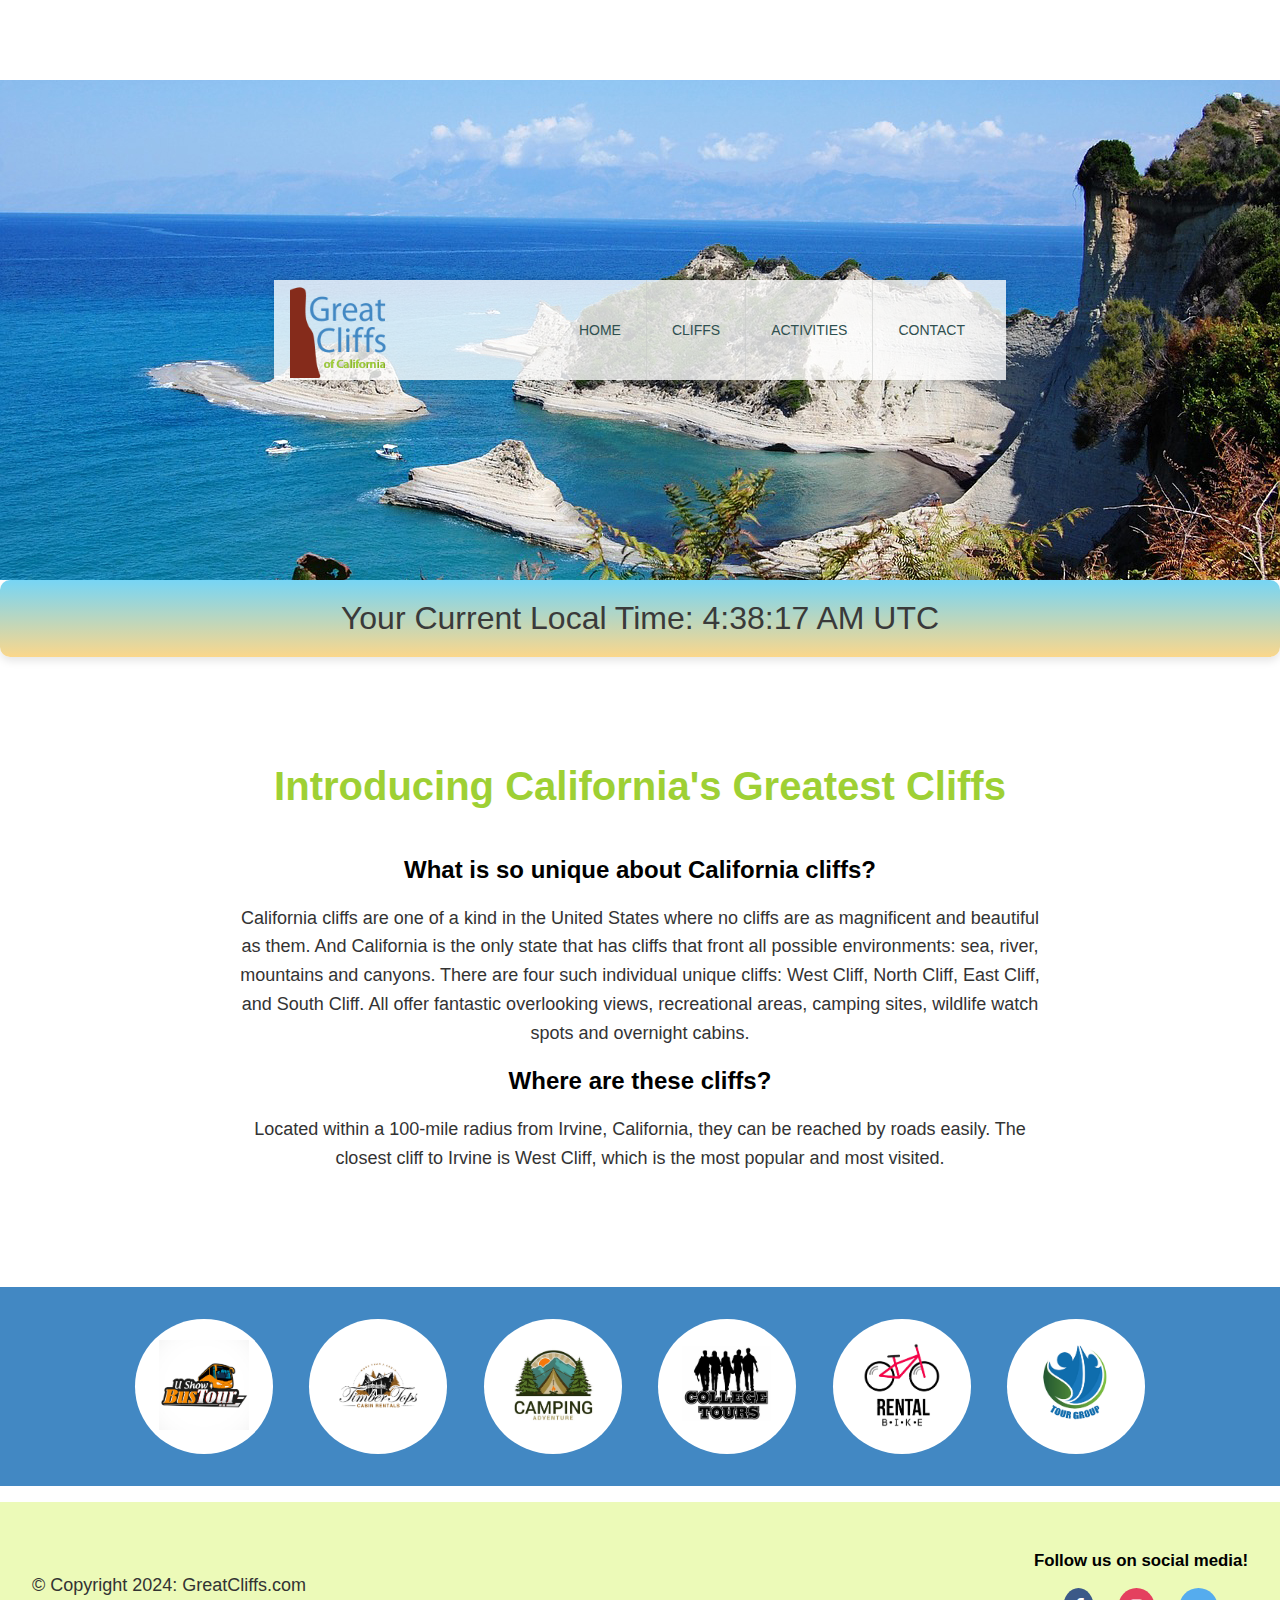
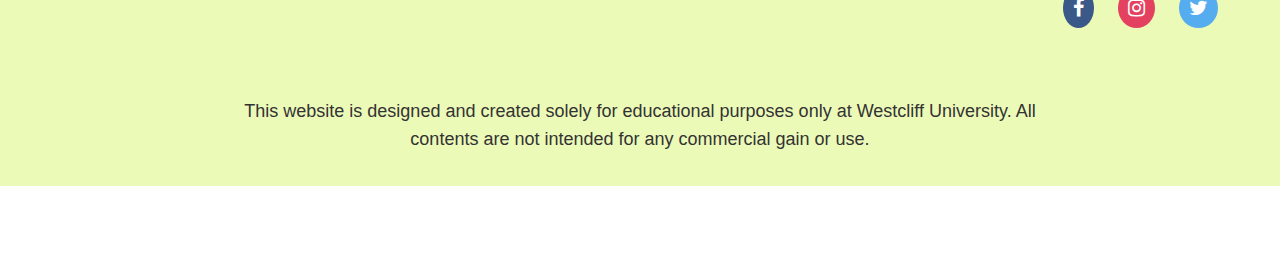
==== commit ecdec00f: "week2 d3" ====
--- a/index.html
+++ b/index.html
@@ -5,6 +5,8 @@
     <meta name="viewport" content="width=device-width, initial-scale=1.0">
     <title>Great Cliffs of California</title>
     <link rel="stylesheet" href="styles.css">
+    <!-- Font Awesome -->
+    <link rel="stylesheet" href="https://cdnjs.cloudflare.com/ajax/libs/font-awesome/4.7.0/css/font-awesome.min.css">
 </head>
 <body id="home">
     <div class="container">
@@ -16,7 +18,7 @@
                 <nav class="main-menu">
                     <ul>
                         <li><a href="index.html">Home</a></li>
-                        <li><a href="#">Cliffs</a></li>
+                        <li><a href="cliffs.html">Cliffs</a></li>
                         <li><a href="activities.html">Activities</a></li>
                         <li><a href="contact.html">Contact</a></li>
                     </ul>
@@ -75,30 +77,43 @@
         </script>
         <main>
             <section id="home">
-                <h1>California's Greatest Cliffs</h1>
-                <p>The greatest cliffs are these four cliffs located in southern California. Each of these cliffs have their own uniqueness and beauty: West Cliff, North Cliff, East Cliff, and South Cliff are the pride of California. Each cliff has many amenities to offer visitors such as recreational areas, camping sites, wildlife watch spots and overnight cabins.</p>
-                <p>No matter which direction you head from Irvine, California, the sites are easily reached within a 100 mile radius. 
-                    West Cliff is the most popular among Westcliff University campus students because of its close proximity.</p>
-                <div class="cliff images">
-                    <div class="cliff">
-                        <h3>West Cliff</h3><br>
-                        <img src="images d2/cliff-west-sea.jpeg" alt="West Cliff"><br>
-                    </div>
-                    <div class="cliff">
-                        <h3>North Cliff</h3><br>
-                        <img src="images d2/cliff-north-mountain.jpeg" alt="North Cliff">
-                    </div>
-                    <div class="cliff">
-                        <h3>East Cliff</h3><br>
-                        <img src="images d2/cliff-east-river.jpeg" alt="East Cliff">
-                    </div>
-                    <div class="cliff">
-                        <h3>South Cliff</h3><br>
-                        <img src="images d2/cliff-south-canyon.jpeg" alt="South Cliff">
-                    </div>
-                </div>
+                <h1>Introducing California's Greatest Cliffs</h1>
+                <h2>What is so unique about California cliffs?</h2>
+                <p>
+                    California cliffs are one of a kind in the United States where no cliffs are as magnificent and beautiful as them. 
+                    And California is the only state that has cliffs that front all possible environments: sea, river, mountains and canyons. 
+                    There are four such individual unique cliffs: West Cliff, North Cliff, East Cliff, and South Cliff. 
+                    All offer fantastic overlooking views, recreational areas, camping sites, wildlife watch spots and overnight cabins.
+                </p>
+                <h2>Where are these cliffs?</h2>
+                <p>
+                    Located within a 100-mile radius from Irvine, California, they can be reached by roads easily. 
+                    The closest cliff to Irvine is West Cliff, which is the most popular and most visited.
+                </p>
             </section>
         </main>
+        <section>
+            <ul id="partners">
+                <li class="partner">
+                    <img src="partners/partner-bustour.png" alt="Partner Bus Tours">
+                </li>
+                <li class="partner">
+                    <img src="partners/partner-cabinrental.png" alt="Partner Cabin Rental">
+                </li>
+                <li class="partner">
+                    <img src="partners/partner-campingadv.png" alt="Partner Camping Adventure">
+                </li>
+                <li class="partner">
+                    <img src="partners/partner-collegetours.png" alt="Partner College Tours">
+                </li>
+                <li class="partner">
+                    <img src="partners/partner-rentalbike.png" alt="Partner Bike Rentals">
+                </li>
+                <li class="partner">
+                    <img src="partners/partner-tourgroup.png" alt="Partner Tour Group">
+                </li>
+            </ul>
+        </section>
         <footer>
             <div id="nondisclaimer">
                 <div class="copy">
@@ -106,13 +121,14 @@
                 </div>
                 <div class="social">
                     <h3>Follow us on social media!</h3>
+                    <div class="social-icons">
+                        <a href="https://facebook.com" class="fa fa-facebook"></a>
+                        <a href="https://instagram.com" class="fa fa-instagram"></a>
+                        <a href="https://twitter.com" class="fa fa-twitter"></a>
+                    </div>
                 </div>
             </div>
             <div id="disclaimer">
-                <a href="https://facebook.com"><img src="images/facebook_icon.jpg" alt="facebook" width="30"></a>
-                <a href="https://instagram.com"><img src="images/instagram_logo.jpg" alt="Instagram" width="30"></a>
-                <a href="https://twitter.com"><img src="images/logo_of_twitter.jpg" alt="Twitter" width="30"></a>
-
                 <p>This website is designed and created solely for educational purposes only at Westcliff University. All contents are not intended for any commercial gain or use.</p>
             </div>
         </footer>
--- a/styles.css
+++ b/styles.css
@@ -108,7 +108,23 @@
     margin: 1em auto;
     line-height: 1.6;
 }
-
+#cliffs {
+    padding: 5em 0;
+}
+
+#cliffs h1 {
+    padding-bottom: 20px;
+    font-size: 2.5em;
+    color: #9ed034;
+}
+
+#cliffs p {
+    font-size: 18px;
+    color: #333;
+    max-width: 800px;
+    margin: 1em auto;
+    line-height: 1.6;
+}
 /* Cliff Images */
 .cliff{
     display: grid; 
@@ -152,6 +168,11 @@
     background-size: cover; 
 }
 
+#cliffs header {
+    background: no-repeat lightgrey url('images d2/cliff_ocean.jpg');
+    background-size: cover; 
+}
+
 #activities header {
     background: no-repeat lightgrey url('images d2/runfly.jpeg');
     background-size: cover; 
@@ -162,11 +183,81 @@
     background-size: cover; 
 }
 
+/* Partners */
+#partners {
+    width: 100%;
+    background-color: #4288c3;
+    padding: 2em 0;
+    text-align: center;
+}
+
+#partners .partner {
+    display: inline-block;
+    margin: 0 1em;
+    padding: 1.3em 1.5em;
+    background-color: #fff;
+    border-radius: 50%;
+}
+
+#partners .partner img {
+    width: 90px;
+    height: 90px;
+}
+
 /* Footer */
 footer {
-    background: #4977D1;
+    width: 100%;
+    background-color: #ecfab8;
+    padding-top: 1em;
+    text-align: center;
+}
+
+footer #nondisclaimer {
+    display: flex;
+    justify-content: space-between;
+    align-items: center;
+    padding: 1em 2em;
+}
+
+footer #nondisclaimer .copy {
+    font-size: 0.9em;
+}
+
+footer #nondisclaimer .social {
+    font-size: 0.9em;
+}
+
+footer #disclaimer {
+    margin-top: 1em;
+    padding: 1em;
+    background-color: #ecfab8;
+    font-size: 0.85em;
+}
+
+footer .social-icons {
+    margin: 0.5em 0;
+}
+
+footer .social-icons a {
+    padding: 10px;
+    font-size: 20px;
+    text-align: center;
+    text-decoration: none;
+    margin: 0 10px; /* Increased margin for better spacing */
+    border-radius: 50%;
     color: white;
-    padding: 1em 0;
+}
+
+footer .social-icons .fa-facebook {
+    background: #3b5988;
+}
+
+footer .social-icons .fa-twitter {
+    background: #55acee;
+}
+
+footer .social-icons .fa-instagram {
+    background: #e4405f;
 }
 
 /* Activities */
@@ -284,3 +375,5 @@
     box-shadow: 0 4px 8px rgba(0, 0, 0, 0.1);
 }
 
+
+
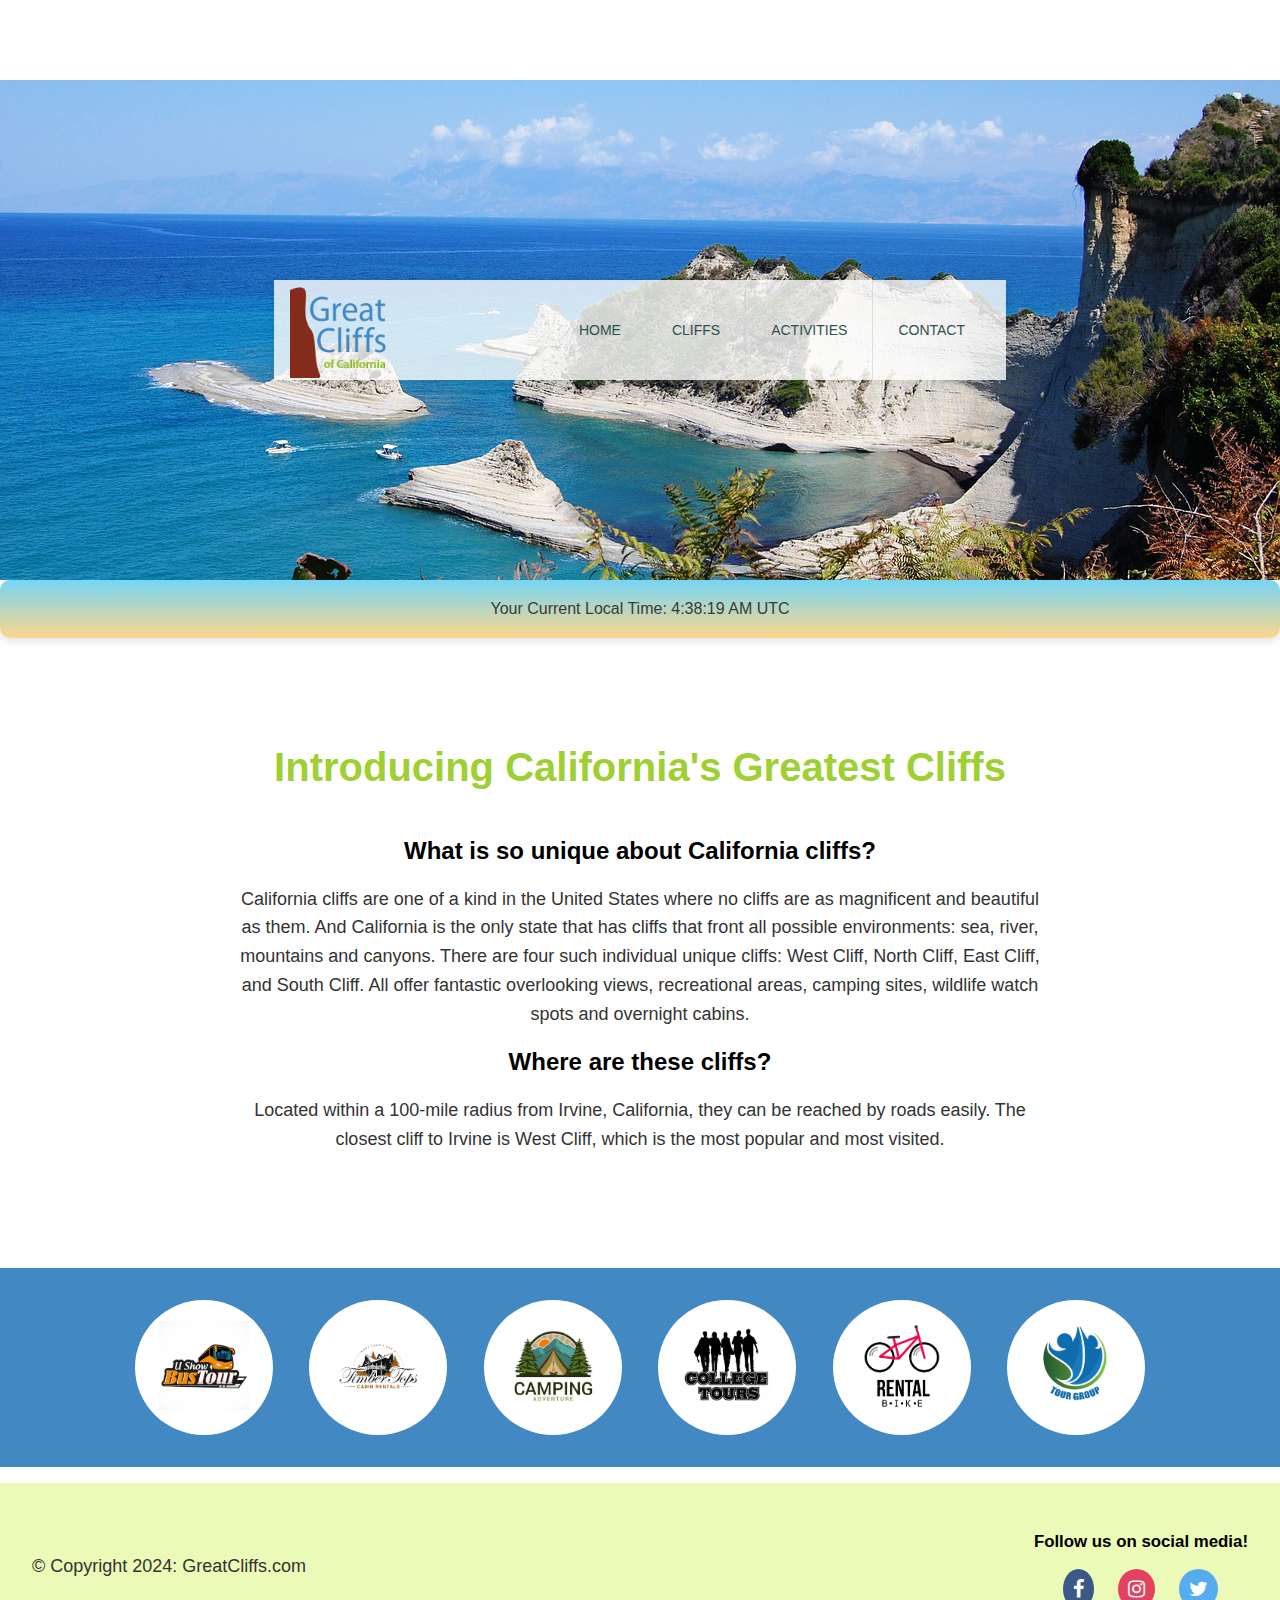
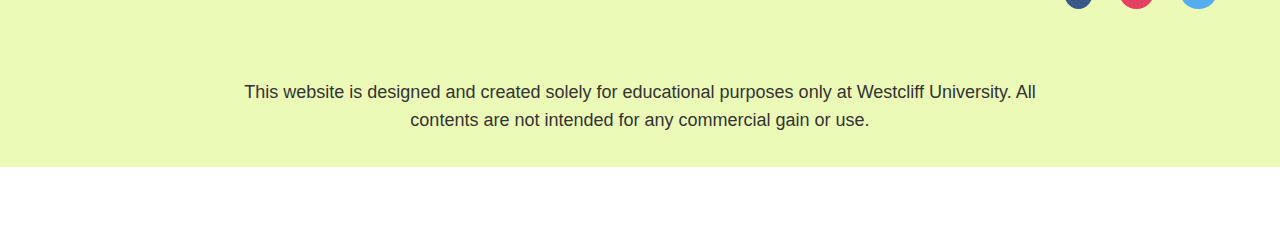
==== commit 109e2b0d: "Week 4 Day 1 Homework" ====
--- a/index.html
+++ b/index.html
@@ -28,53 +28,9 @@
         <div class="header-container">
             <div id="clock"></div>
         </div>
-        <script>
-            // Create a time data function
-            function currentTime() {
-                // Declare Variables
-                var d = new Date(); // Get current date
-                var hr = d.getHours(); // Get current hours
-                var min = d.getMinutes(); // Get current minutes 
-                var sec = d.getSeconds(); // Get current seconds
-                var ampm; // Declare empty variable to store AM or PM
-
-                // Add 0 to single digits for seconds
-                if (sec < 10) {
-                    sec = "0" + sec;
-                }
-
-                // Add 0 to single digits for minutes 
-                if (min < 10) {
-                    min = "0" + min;
-                }
-
-                // Determine AM or PM string
-                if (hr == 12) {
-                    ampm = "PM"; // Set to PM 
-                } else if (hr > 12) {
-                    hr -= 12; // Deduct 12 from hours greater than 12 (military time)
-                    ampm = "PM"; // Set to PM
-                } else {
-                    ampm = "AM"; // Set to AM
-                }
-
-                // Assemble time format to display
-                var time = hr + ":" + min + ":" + sec + " " + ampm;
-
-                // Display current local time on HTML element
-                document.getElementById("clock").innerHTML = "Your Current Local Time: " + time;
-
-                // Optional: Time Zone (You can implement a more precise time zone detection method)
-                const timeZone = Intl.DateTimeFormat().resolvedOptions().timeZone;
-                document.getElementById("clock").innerHTML += " " + timeZone;
-            }
-
-            // Run time data function every 1 second 
-            setInterval(currentTime, 1000); // Setting timer 
-
-            // Initial run of time data function 
-            currentTime();
-        </script>
+        <script src="js/digclock.js"></script>
+        <script src="js/site_scripts.js"></script>
+        <script src="js/randomcodes.js"></script>
         <main>
             <section id="home">
                 <h1>Introducing California's Greatest Cliffs</h1>
@@ -133,5 +89,7 @@
             </div>
         </footer>
     </div>
+        <!-- New link to the digital clock script -->
+        <script src="digclock.js"></script>
 </body>
 </html>
--- a/styles.css
+++ b/styles.css
@@ -365,7 +365,7 @@
 /* Home area for the digital clock */
 #clock {
     font-family: Arial, Helvetica, sans-serif;
-    font-size: 2em;
+    font-size: 1em;
     color: #3a3a3a;
     padding: 20px;
     margin: 0px auto;
@@ -375,5 +375,46 @@
     box-shadow: 0 4px 8px rgba(0, 0, 0, 0.1);
 }
 
-
-
+/* Additional styles for the random code verification feature */
+.randomcode {
+    display: flex;
+    align-items: center;
+    margin-top: 1em;
+}
+
+.randomcode input {
+    margin-right: 10px;
+    flex-grow: 1;
+}
+
+.randomcode span {
+    padding: 10px 20px;
+    background-color: #eee;
+    border: 1px solid #dcdcdc;
+    border-radius: 5px;
+    font-size: 16px;
+}
+
+.randomcode-container {
+    display: flex;
+    justify-content: space-between;
+    align-items: center;
+}
+
+.commentbox,
+.randomcode-container,
+.button {
+    display: flex;
+    flex-direction: column;
+    align-items: flex-start;
+}
+
+.form-container {
+    display: flex;
+    flex-direction: column;
+    align-items: flex-start;
+}
+
+.form-container > * {
+    width: 100%;
+}